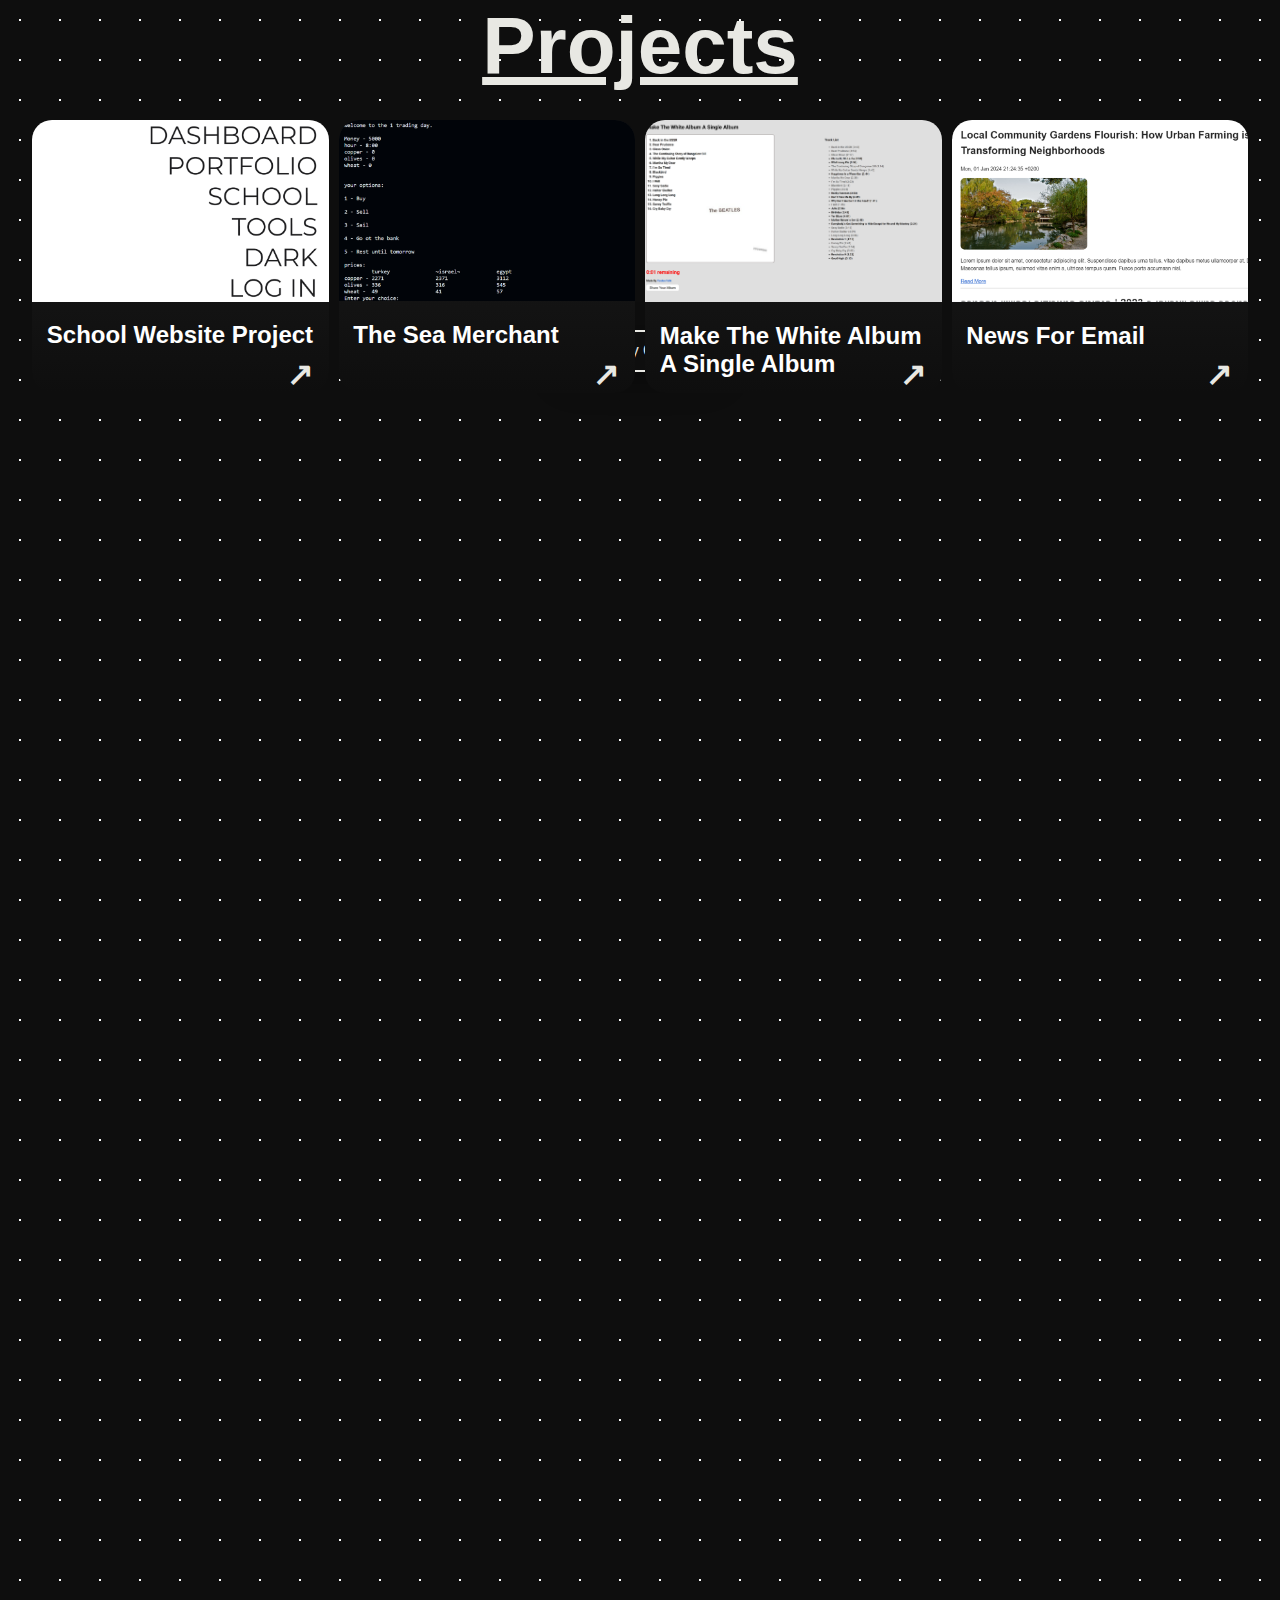
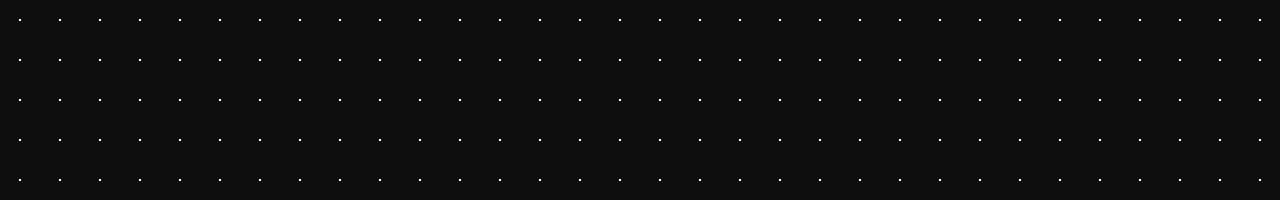
==== projects.html @ ef7c58b5 "just something ive worked on" ====
<!DOCTYPE html>
<html lang="en">
<head>
    <meta charset="UTF-8">
    <meta name="viewport" content="width=device-width, initial-scale=1.0">
    <link rel="stylesheet" href="style.css">
    <link rel="stylesheet" href="projectsPage.css">
    <link rel="icon" type="image/x-icon" href="/favicon.ico">
    <title>projects</title>
</head>
<body>
    <div class="projectsPage">
        <h1 class="title"><strong>Projects</strong></h1> 
        <br>
        <div class="tiles">
          <a href="https://github.com/yardenfalik/School-Website-Project" class="hidden">
            <div class="tile">
              <img src="img/schoolWebsiteProjectImg.png" alt="">
              <h1 class="goButton">↗</h1>
              <h2>School Website Project</h2>
            </div>
          </a>
          <a href="https://github.com/yardenfalik/The-Sea-Merchant" class="hidden">
            <div class="tile">
              <img src="/img/theSeaMerchantImg.png" alt="">
              <h1 class="goButton">↗</h1>
              <h2>The Sea Merchant</h2>
            </div>
          </a>
          <a href="https://yardenfalik.github.io/mtwas/" class="hidden">
            <div class="tile">
              <img src="img/mtwasImg.png" alt="">
              <h1 class="goButton">↗</h1>
              <h2>Make The White Album A Single Album</h2>
            </div>
          </a>
          <a href="https://github.com/yardenfalik/News-For-Email" class="hidden">
            <div class="tile">
              <img src="/img/newsForEmailImg.png" alt="">
              <h1 class="goButton">↗</h1>
              <h2>News For Email</h2>
            </div>
          </a>
        </div>
        <br>
        <a href="https://github.com/yardenfalik"><button>see my GitHub</button></a>
    </div>

      <script src="projectTiles.js"></script>
</body>
</html>
---- style.css ----
:root {
    --background-color: #0E0E0E;
    --color: #E8E8E3;
}

::selection {
    color: #323232;
    background: #E8E8E3;  
}

/* width */
::-webkit-scrollbar {
    width: 0px;
}

html {
    scroll-behavior: smooth;
}

body {
    background-color: var(--background-color);
    font-family: -apple-system, BlinkMacSystemFont, avenir next, avenir, segoe ui, helvetica neue, helvetica, Cantarell, Ubuntu, roboto, noto, arial, sans-serif;
    color: var(--color);
    width: 100%;
    margin: 0;
}

a {
    color: var(--color);
    text-decoration: none;
}

section {
    max-width: 100vw;
    height: 100vh;
}

.title-container, .about, .contact {
    align-items: center;
}

header button {
    color: #ffffff;
    border: solid 2px #ffffff;
    padding: 10px 25px;
    margin-right: 50px;
    font-size: 1rem;
    border-radius: 20px;
    cursor: pointer;

    box-shadow: 0 8px 32px 0 #0000005e;

    background: linear-gradient(to right, var(--background-color) 50%, #ffffff 50%);
    background-size: 200% 100%;
    background-position:left bottom;
    margin-left:10px;
    transition:all 0.5s ease;
}

nav {
    background: #00000040;
    box-shadow: 0 8px 32px 0 #0000005e;
    backdrop-filter: blur( 20px );
    -webkit-backdrop-filter: blur( 20px );
    border-radius: 50px;

    list-style: none;
    display: flex;
    justify-content: center;
    margin: auto;
    padding: 3.5px 3px 3.5px 3px;
}

nav:hover {
    background: #26262640;
}

header button:hover {
    background-position:right top;
    color: var(--background-color);
}

header h1 {  
    margin: 0;
    margin-left: 50px;
    width: auto;
    padding: 0;
    top: 0;
    text-shadow: 2px 2px 8px #0000005e;
}

header a {
    color: #ffffff;
    text-decoration: none;
}

header {
    display: flex;
    align-items: center;

    width: 100vw;
    height: 60px;
    position:fixed;
    top: 0;
    margin-top: 40px;
    z-index: 10;
}

.nav_links a {
    display: inline-block;
    padding: 0px 20px;

    border-radius: 20px;
    padding: 7px 15px 7px 15px;
    margin: 0px 5px 0px 5px;
}

.nav_links {
    padding-left: 0px;
    top: 40px;
}

.about a, .contact a {
    color: #0366D6;
    text-decoration: none;
}

.about .wave {
    vertical-align: -0.2em !important; 
}
.about a:hover, .contact a:hover {
    border-color: #0366D6;
    border-bottom: 1px solid #0366D6;
}

.about {
    width: 1000px;
    font-size: 200%;
}

.about, .contact {
    display: grid;
    place-items: center;
    align-content: center;
    margin: 0px auto;

    padding: 0;
    text-align: center;
    overflow: hidden;
    border-radius: 40px;
}

.contact > h1 {
    font-size: 9rem;
    margin: auto;
    transition: border-bottom 0.3s ease 0s;
    border-bottom: 5px solid transparent;
    cursor: default;
}

.contact > h1:hover {
    border-bottom: 5px solid var(--color);
}

.contact > .text {
    text-align: center;
    font-size: 1.5rem;
}

.contact > .blob {
    width: 50%;
    height: 50vw;
    background: #51515140;
    backdrop-filter: blur( 3.5px );
    -webkit-backdrop-filter: blur( 3.5px );

    background-image: linear-gradient(130deg, #1E1E1E, #0E0E0E);
}

.projects {
    height: 175%;
    background-size: 40px 40px;
    background-image: radial-gradient(circle, #ffffff 1px, #00000000 1px);
}

.projects h1, .about h1 {
    font-size: 3rem;
}

.projects > a button {
    color: var(--color);
    border: solid 2px var(--color);
    padding: 10px 25px;
    font-size: 1rem;
    border-radius: 20px;

    box-shadow: 0 8px 32px 0 #0000005e;

    background-color: var(--background-color);
    transition:all 0.5s ease;

    justify-content: center;
}

.projects > a {
    display: flex;
    justify-content: center;
}

.projects > h1 {
    margin: 10px auto;
    width: 95%;
}

.projects > a button:hover {
    background-color: var(--color);
    color: var(--background-color);
}

.projectTiles {
    display: grid;
    grid-template-columns: auto auto;
    gap: 10px;
    width: 95%;
    margin: 10px auto;
}

.projectTiles > a {
    text-decoration: none;
}

.projectTile {
    background-color: #303030;
    border-radius: 20px;
    box-shadow: 0 8px 32px 0 #0000005e;
    overflow: hidden;
    transition: all 0.5s ease;
    color: var(--color);
}

.projectTile:hover  {
    border-radius: 0px;
    transition: all 0.5s ease;
}

.projectTile:hover > img {
    filter: brightness(0.2);
    transition: all 0.5s ease;
}

.projectTile > img {
    width: 100%;
    height: 100%;
    object-fit: cover;
    transition: all 0.5s ease;
    display: block;
    margin-left: auto;
    margin-right: auto;
}

.projectTile:hover > h2 {
    display: block;
}


.projectTile > h2 {
    position: absolute;
    bottom: 10px;
    left: 20px;
    display: none;
}

.projectTile > .goButton {
    position: absolute;
    top: 5px;
    right: 20px;
    display: none;
    margin: 0;
}

.projectTile:hover > .goButton {
    display: block;
}

.hidden {
    opacity: 0;
    transition: all 0.5s ease;
    transform: translateY(50%);
}

.show {
    opacity: 1;
    transform: translateY(0);
}

.title-container {
    width: 750px;
    margin: auto;
    padding: 0;
    display:flex;
}

.title-container h1 {
    font-size: 5rem;
    justify-content: center;
    align-items: center;
    margin-top: 0;
    margin-left: 25px;
}

.backgroundColors {
    overflow: hidden;
    position: absolute;
    display: block;
    border-radius: 20px;
    z-index: -2;
    top: 2em;
    bottom: 2em;
    left: 2em;
    right: 2em;

}

.contactButtonSmall {
    display: none;
}

.contactButtonSmall > button {
    padding: 10px;
}

.contactButton {
    display: block;
}

.circles .circle {
    height: 300px;
    width: 300px;
    border-radius: 50%;
    display: inline-block;
}

.blur {
    z-index: 2;
    -webkit-backdrop-filter: blur(200px);
    backdrop-filter: blur(200px);
    position: absolute;
    width: 100%;
    height: 100%;
}

.frame {
    z-index: 4;
    position: absolute;
    top: 0;
    right: 0;
    bottom: 0;
    left: 0;
    width: 100vw;
    height: 100vh;
    background-color: #00000000;
    outline: 50px solid var(--background-color);
    outline-offset: -40px;
    border-radius: 20px;
}

.blob {
    z-index: -10;
    height: 300px;
    width: 300px;
    border-radius: 50%;
    position: absolute;
    background-color: #EBEBEBe6;
}

@media screen and (max-width: 600px) {
    .title-container, .about > .aboutContent, .contact{
        width: 90%;
    }

    .contact > h1 {
        font-size: 7rem;
    }

    nav {
        margin-left: 30px;
        padding: 7px 6px 7px 6px;
    }

    header h1 {
        display: none;
    }

    .contactButtonSmall {
        display: block;
    }

    .contactButton {
        display: none;
    }

    .title-container h1 {
        margin-left: 50px;
    }

    .text, .about > h1, .projects > h1 {
        text-align: center;
    }

    .projectTiles {
        grid-template-columns: auto;
    }

    .blob {
        width: 100px;
    }

    .frame {
        display: none;
    }

    .backgroundColors {
        overflow: hidden;
        position: absolute;
        display: block;
        border-radius: 0 0 20px 20px;
        top: 0;
        bottom: 0;
        left: 0;
        right: 0;
    }
}
---- projectsPage.css ----
body {
    background-size: 40px 40px;
    background-image: radial-gradient(circle, #ffffff 1px, #00000000 1px);
}

.projectsPage {
    height: 200vh;
    margin: 0px auto;
    padding: 0;
    text-align: center;
    overflow: hidden;
}

.projectsPage > .title {
    font-size: 5rem;
    margin: auto;
    text-decoration: underline;
    cursor: default;
}

.tiles {
    display: grid;
    grid-template-columns: auto auto auto auto;
    gap: 10px;
    width: 95%;
    margin: 10px auto;
}

.tile {
    background-color: #ffffff;
    background-image: linear-gradient(180deg, #1E1E1E, #0E0E0E);
    overflow: hidden;
    transition: all 0.5s ease;
    color: var(--color);
    width: 100%;
    height: 150%;
    border-radius: 20px;
}

.tile:hover {
    transform: translateY(-10px);
    transition: all 0.5s ease;
}

.tile:hover .goButton {
    transform: translateY(-10px);
    transition: all 0.5s ease;
}

.tile:hover > img {
    filter: brightness(0.2);
    transition: all 0.5s ease;
    
}

.tile > img {
    width: 100%;
    
    transition: all 0.5s ease;
    display: block;
    margin-left: auto;
    margin-right: auto;
    border-radius: 5px 5px 0px 0px;
}

.tile > h2 {
    left: 5%;
    color: #ffffff;
    text-align: left;
    position: absolute;
}

.tile > .goButton {
    position: absolute;
    margin: 0;
    bottom: -50%;
    right: 5%;
}

button {
    color: var(--color);
    border: solid 2px var(--color);
    padding: 10px 25px;
    font-size: 1rem;
    border-radius: 20px;

    box-shadow: 0 8px 32px 0 #0000005e;

    background-color: var(--background-color);
    transition:all 0.5s ease;
}
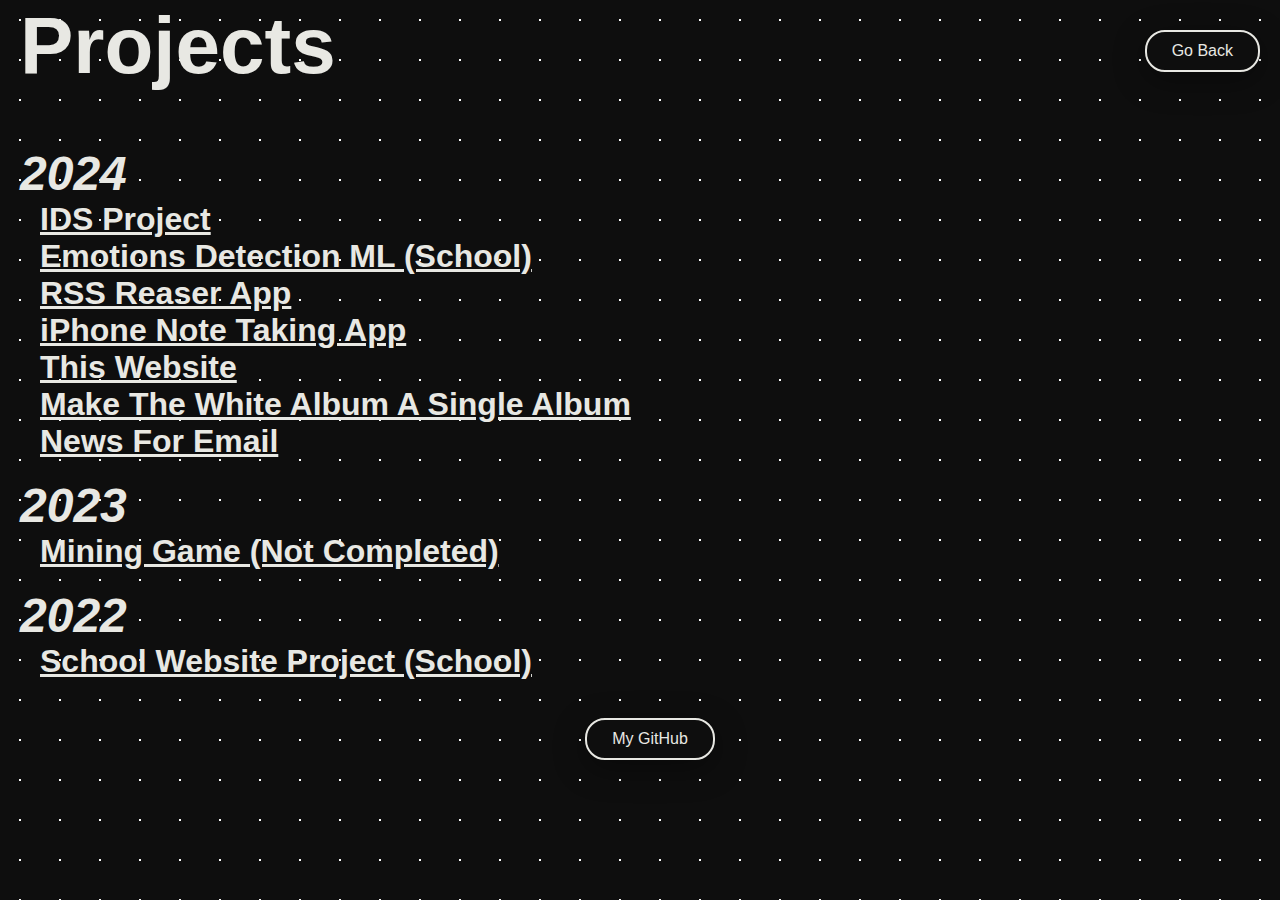
==== commit f71c241e: "adding projects page" ====
--- a/projects.html
+++ b/projects.html
@@ -1,51 +1,45 @@
 <!DOCTYPE html>
 <html lang="en">
-<head>
-    <meta charset="UTF-8">
-    <meta name="viewport" content="width=device-width, initial-scale=1.0">
-    <link rel="stylesheet" href="style.css">
-    <link rel="stylesheet" href="projectsPage.css">
-    <link rel="icon" type="image/x-icon" href="/favicon.ico">
-    <title>projects</title>
-</head>
-<body>
-    <div class="projectsPage">
-        <h1 class="title"><strong>Projects</strong></h1> 
-        <br>
-        <div class="tiles">
-          <a href="https://github.com/yardenfalik/School-Website-Project" class="hidden">
-            <div class="tile">
-              <img src="img/schoolWebsiteProjectImg.png" alt="">
-              <h1 class="goButton">↗</h1>
-              <h2>School Website Project</h2>
-            </div>
-          </a>
-          <a href="https://github.com/yardenfalik/The-Sea-Merchant" class="hidden">
-            <div class="tile">
-              <img src="/img/theSeaMerchantImg.png" alt="">
-              <h1 class="goButton">↗</h1>
-              <h2>The Sea Merchant</h2>
-            </div>
-          </a>
-          <a href="https://yardenfalik.github.io/mtwas/" class="hidden">
-            <div class="tile">
-              <img src="img/mtwasImg.png" alt="">
-              <h1 class="goButton">↗</h1>
-              <h2>Make The White Album A Single Album</h2>
-            </div>
-          </a>
-          <a href="https://github.com/yardenfalik/News-For-Email" class="hidden">
-            <div class="tile">
-              <img src="/img/newsForEmailImg.png" alt="">
-              <h1 class="goButton">↗</h1>
-              <h2>News For Email</h2>
-            </div>
-          </a>
-        </div>
-        <br>
-        <a href="https://github.com/yardenfalik"><button>see my GitHub</button></a>
-    </div>
+    <head>
+        <meta charset="UTF-8">
+        <meta name="viewport" content="width=device-width, initial-scale=1.0">
+        <link rel="stylesheet" href="projects.css">
+        <link rel="icon" type="image/x-icon" href="/favicon.ico">
+        <title>Yarden</title>
+    </head>
+    <body>
+        <main>
+            <h1>Projects</h1>
+            <button class="backBtn" onclick="history.back()">Go Back</button>
+            <h2>2024</h2>
+            <a href="https://github.com/yardenfalik/IDS-Project">IDS Project</a>
+            <br>
+            <a href="https://github.com/yardenfalik/Emotions-Detection-ML">Emotions Detection ML (School)</a>
+            <br>
+            <a href="https://github.com/yardenfalik/rssReaserApp">RSS Reaser App</a>
+            <br>
+            <a href="https://github.com/yardenfalik/iPhoneNoteTakingApp">iPhone Note Taking App</a>
+            <br>
+            <a href="https://github.com/yardenfalik/yardenfalik.github.io">This Website</a>
+            <br>
+            <a href="https://github.com/yardenfalik/mtwas">Make The White Album A Single Album</a>
+            <br>
+            <a href="https://github.com/yardenfalik/News-For-Email">News For Email</a>
+            <br>
+            <br>
 
-      <script src="projectTiles.js"></script>
-</body>
+            <h2>2023</h2>
+            <a href="https://github.com/yardenfalik/MiningGame">Mining Game (Not Completed)</a>
+            <br>
+            <br>
+
+            <h2>2022</h2>
+            <a href="https://github.com/yardenfalik/School-Website-Project">School Website Project (School)</a>
+            <br>
+            <br>
+
+            <a href="https://github.com/yardenfalik" class="GitHubBtn"><button>My GitHub</button></a>
+        </main>
+        <script src="app.js"></script>
+    </body>
 </html>--- a/projects.css
+++ b/projects.css
@@ -0,0 +1,118 @@
+:root {
+    --background-color: #0E0E0E;
+    --color: #E8E8E3;
+}
+
+::selection {
+    color: #323232;
+    background: #E8E8E3;  
+}
+
+/* width */
+::-webkit-scrollbar {
+    width: 0px;
+}
+
+html {
+    scroll-behavior: smooth;
+}
+
+body {
+    background-color: var(--background-color);
+    font-family: -apple-system, BlinkMacSystemFont, avenir next, avenir, segoe ui, helvetica neue, helvetica, Cantarell, Ubuntu, roboto, noto, arial, sans-serif;
+    color: var(--color);
+    width: 100%;
+    margin: 0;
+
+    display: flex;
+    flex-direction: column;
+
+    background-size: 40px 40px;
+    background-image: radial-gradient(circle, #ffffff 1px, #00000000 1px);
+}
+
+main {
+    margin: 0 0 0 20px;
+}
+
+button {
+    color: var(--color);
+    border: solid 2px var(--color);
+    padding: 10px 25px;
+    font-size: 1rem;
+    border-radius: 20px;
+
+    box-shadow: 0 8px 32px 0 #0000005e;
+
+    background-color: var(--background-color);
+    transition:all 0.5s ease;
+    margin: auto;
+}
+
+button:hover {
+    background-color: var(--color);
+    color: var(--background-color);
+}
+
+h1 {
+    font-size: 5rem;
+    margin-top: auto;
+}
+
+h2 {
+    font-size: 3rem;
+    margin-top: auto;
+    font-style: italic;
+    margin: 0;
+}
+
+h3 {
+    font-size: 2rem;
+    margin-top: auto;
+    margin: 0;
+    margin-left: 20px;
+}
+
+a {
+    font-size: 2rem;
+    margin-top: auto;
+    margin: 0;
+    margin-left: 20px;
+
+    font-weight: bold;
+
+    color: var(--color);
+    text-decoration: none;
+    text-decoration: underline;
+
+    transition: all 0.5s ease;
+}
+
+a:hover {
+    font-size: 2.5rem;
+    transition: all 0.5s ease;
+}
+
+.GitHubBtn {
+    text-decoration: none;
+    text-align: center;
+
+    display: flex;
+    justify-content: center;
+
+    margin: 20px auto;
+}
+
+.backBtn {
+    position: absolute;
+    top: 30px;
+    right: 20px;
+}
+
+@media screen and (max-width: 450px) {
+
+    .backBtn {
+        display: none;
+    }
+
+}